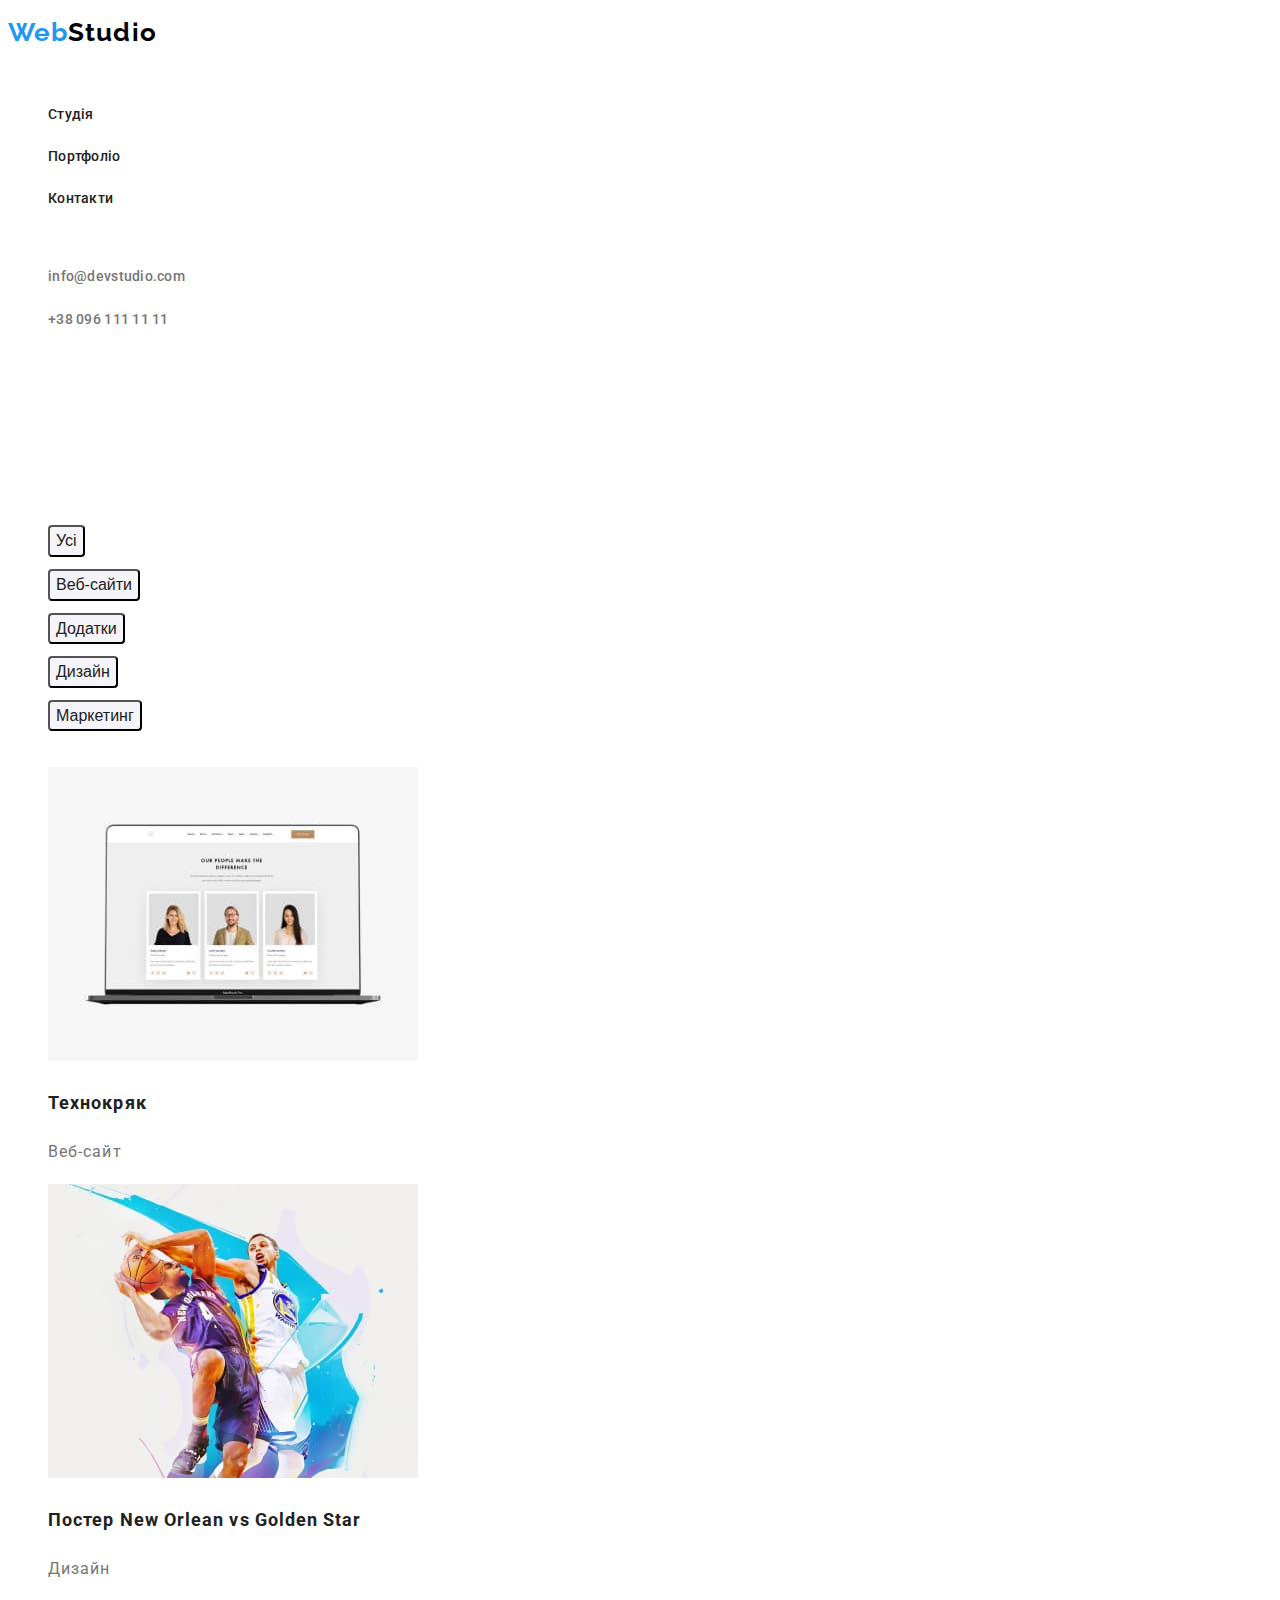
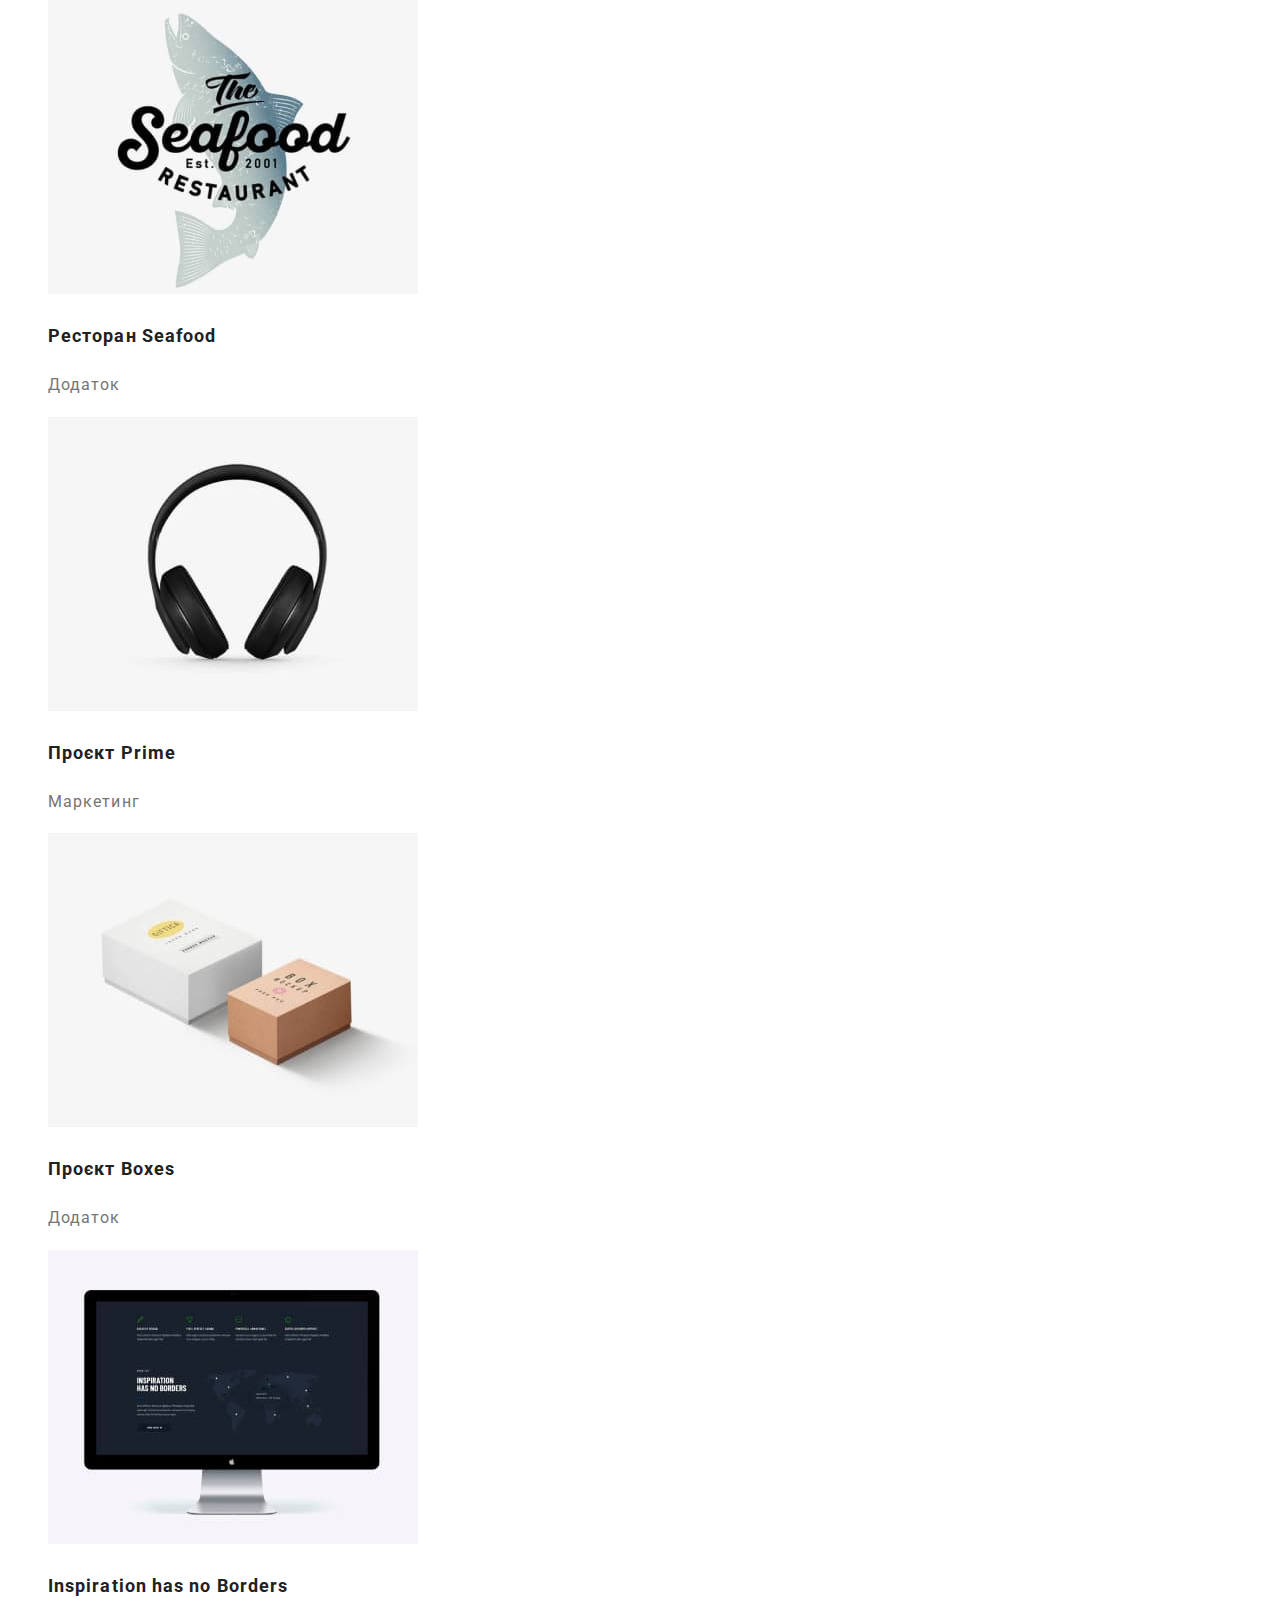
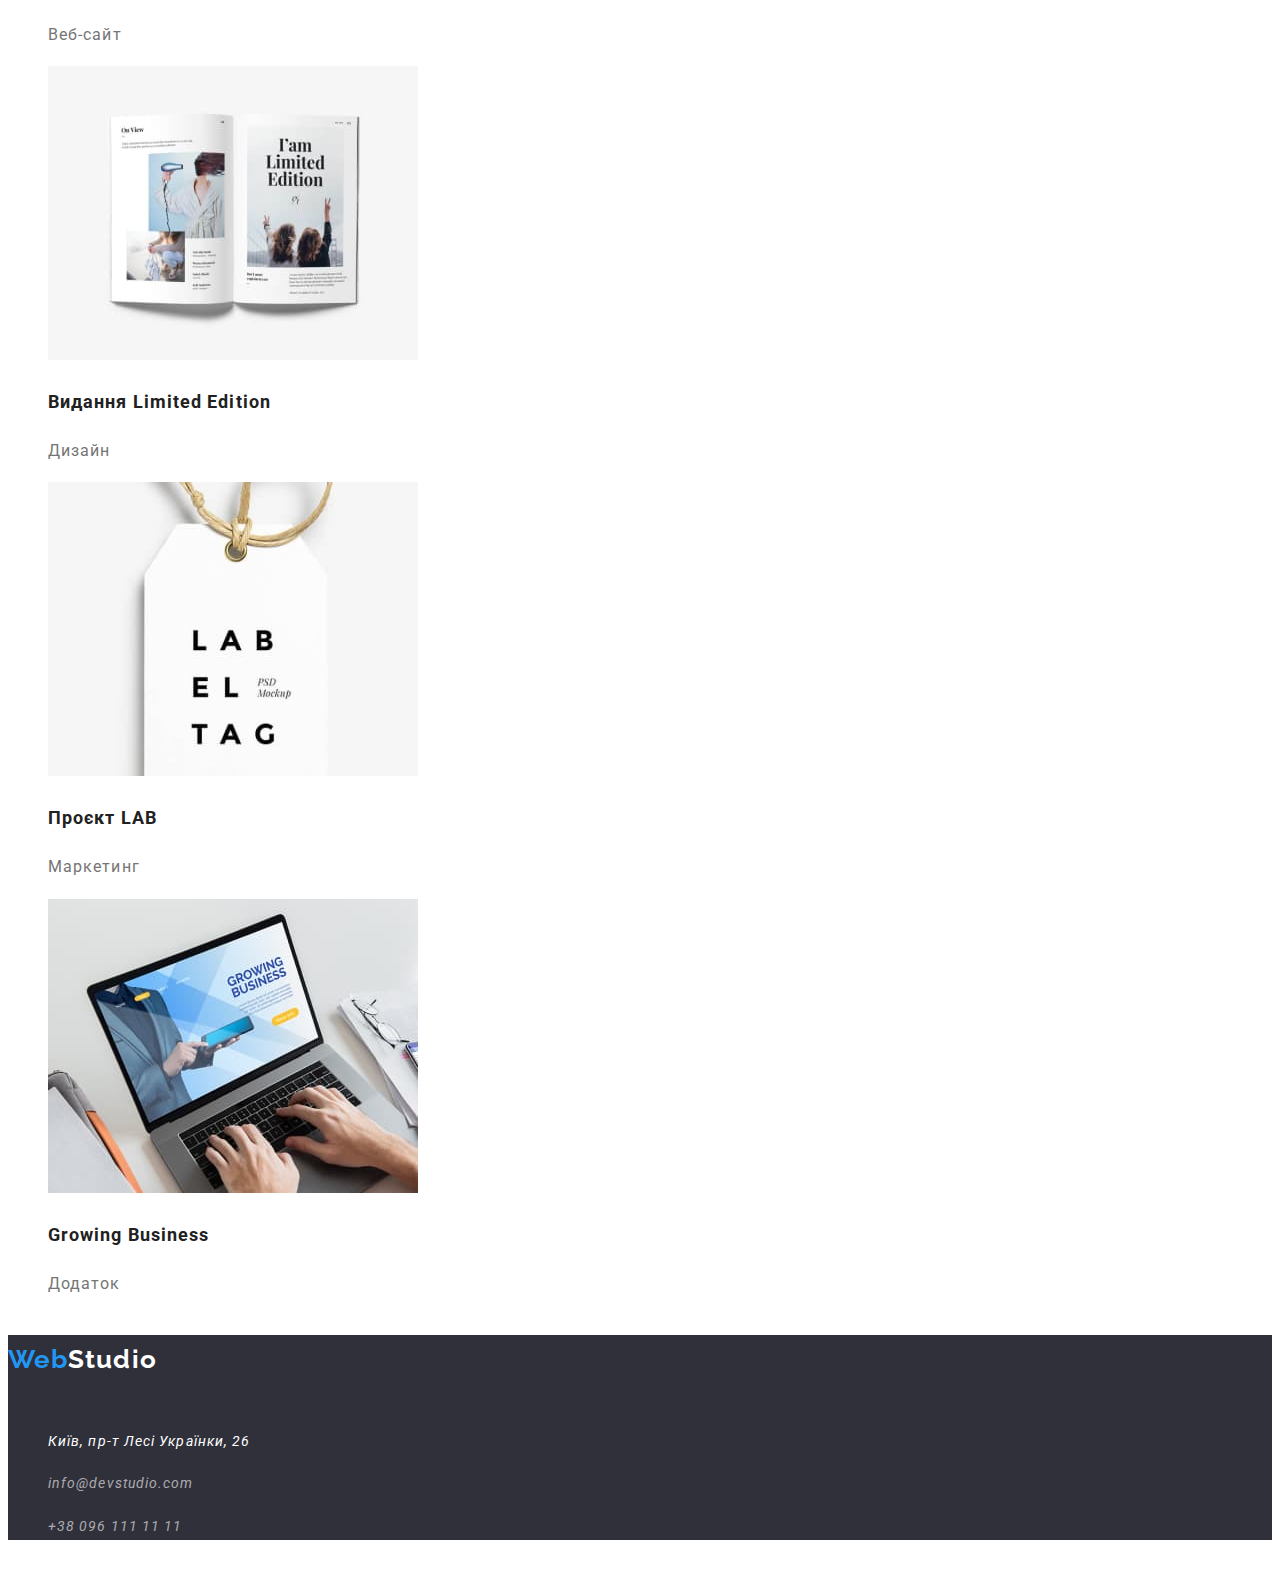
==== portfolio.html @ bcc32d1e "added portfolio.html and css" ====
<!DOCTYPE html>
<html lang="uk">
  <head>
    <meta charset="UTF-8">
    <meta http-equiv="X-UA-Compatible" content="IE=edge">
    <meta name="viewport" content="width=device-width, initial-scale=1.0">
    <title>WebStudio</title>
    <link rel="preconnect" href="https://fonts.googleapis.com">
    <link rel="preconnect" href="https://fonts.gstatic.com" crossorigin>
    <link href="https://fonts.googleapis.com/css2?family=Raleway:wght@700&family=Roboto:wght@400;500;700;900&display=swap" rel="stylesheet">
    <link rel="stylesheet" href="./css/styles.css">
  </head>
  <body>
    <!-- шапка -->
    <header>
       <!-- шапка -->
    <header>
      <nav>
        <a href="./index.html" class="header-logo link" lang="en"><span class="logo-accent">Web</span>Studio</a>
        <ul class="header-list list">
          <li><a href="./index.html" class="header-link link">Студія</a></li>
          <li><a href="./portfolio.html" class="header-link link">Портфоліо</a></li>
          <li><a href="" class="header-link link">Контакти</a></li>
        </ul>
      </nav>
      <ul class="auth-list list">
        <li><a href="mailto:info@devstudio.com" class="auth-link link">info@devstudio.com</a></li>
        <li><a href="tel:+380961111111" class="auth-link link">+38 096 111 11 11</a></li>
      </ul>
    </header>
    
    <main>
      <!-- портфоліо-->
         <section>
          <h1 class="features-method">Вебсайти, додатки та маркетинг</h1>
           <ul class="list">
               <li><button type="button" class="portfolio-button">Усі</button></li>
               <li><button type="button" class="portfolio-button">Веб-сайти</button></li>
               <li><button type="button" class="portfolio-button">Додатки</button></li>
               <li><button type="button" class="portfolio-button">Дизайн</button></li>
               <li><button type="button" class="portfolio-button">Маркетинг</button></li>
           </ul>
         
        <ul class="list">
            <li> 
                <a href="" class="link">
                <img src="./images/portfolio-img/technokryak.jpg" 
                alt="Ноутбук з трьома картинками на екрані" 
                width="370">
                <h2 class="portfolio-title">Технокряк</h2>
                <p class="portfolio-text">Веб-сайт</p>
                </a>
            </li>
            <li>
                <a href="" class="link">
                <img src="./images/portfolio-img/poster-orlean.jpg" 
                alt="Двоє баскетболістів з м‘ячем"
                width="370">
                <h2 class="portfolio-title">Постер New Orlean vs Golden Star</h2>
                <p class="portfolio-text">Дизайн</p>
                </a>
            </li>
            <li>
                <a href="" class="link">
                <img src="./images/portfolio-img/restaurant-seafood.jpg" 
                alt="Логотип ресторану Сеафуд"
                width="370">
                <h2 class="portfolio-title">Ресторан Seafood</h2>
                <p class="portfolio-text">Додаток</p>
                </a>
            </li>
            <li>
                <a href="" class="link">
                <img src="./images/portfolio-img/project-prime.jpg" 
                alt="Навушники"
                width="370">
                <h2 class="portfolio-title">Проєкт Prime</h2>
                <p class="portfolio-text">Маркетинг</p>
                </a>
            </li>
            <li>
                <a href="" class="link">
                <img src="./images/portfolio-img/project-boxes.jpg"
                alt="Дві коробки"
                width="370">
                <h2 class="portfolio-title">Проєкт Boxes</h2>
                <p class="portfolio-text">Додаток</p>
                </a>
            </li>
            <li>
                <a href="" class="link">
                <img src="./images/portfolio-img/inspiration-borders.jpg" 
                alt="Комп‘ютер з відкритим вебсайтом"
                width="370">
                <h2 class="portfolio-title">Inspiration has no Borders</h2>
                <p class="portfolio-text">Веб-сайт</p>
                </a>
            </li>
            <li>
                <a href="" class="link">
                <img src="./images/portfolio-img/limited-edition.jpg" 
                alt="Відкрита книга"
                width="370">
                <h2 class="portfolio-title">Видання Limited Edition</h2>
                <p class="portfolio-text">Дизайн</p>
                </a>
            </li>
            <li>
                <a href="" class="link">
                <img src="./images/portfolio-img/project-lab.jpg" 
                alt="Бірка проекту компанії Лаб"
                width="370">
                <h2 class="portfolio-title">Проєкт LAB</h2>
                <p class="portfolio-text">Маркетинг</p>
                </a>
            </li>
            <li>
                <a href="" class="link">
                <img src="./images/portfolio-img/growing-business.jpg" 
                alt="Людина працює за ноутбуком"
                width="370">
                <h2 class="portfolio-title">Growing Business</h2>
                <p class="portfolio-text">Додаток</p>
                </a>
            </li>
          </ul>
        <section>
    </main>
           <!-- підвал -->
    <footer class="basement">
      <a href="./index.html" class="footer-logo link" lang="en"><span class="footer-accent">Web</span>Studio</a>
      <address>
        <ul class="footer-list list">
          <li><a href="https://goo.gl/maps/CPtrU1FHBa2aNyZL9" class="footer-link link" target="_blank" rel="noopener noreferrer nofollow">Київ, пр-т Лесі Українки, 26</a></li>
          <li><a href="mailto:info@devstudio.com" class="footer-mail link">info@devstudio.com</a></li>
          <li><a href="tel:+380961111111" class="footer-tel link">+38 096 111 11 11</a></li>
        </ul>
        </address>
    </footer>
  </body>
</html>
---- css/styles.css ----
:root {
    --primary-text-color: #212121;
    --primary-white-color: #ffffff;
    --main-text-color: #757575;
    --header-logo-color: #000000; 
    --accent-color: #2196F3;
    --hero-footer-backgraund-color:#2F303A;
    --button-color: #FFFFFF;
    --footer-logo-color: #FFFFFF;
    --footer-text-color: rgba(255, 255, 255, 0.6);
    --section-backgraund-color:#F5F4FA;
   }

/* <h2> найчастіше використовується, хоча головний текст мав би бути — це <p> */
body {
    font-family: 'Roboto', sans-serif;
    font-style: normal;
    font-weight: 700;
    font-size: 36px;
    line-height: 1.17;
    letter-spacing: 0.03em;
    color: var(--primary-text-color);
    background-color: var(--primary-white-color);
    }
.list {
    list-style: none;
}
.link {
    text-decoration: none;
}

/* Шапка header nav */
.header-logo {
font-family: 'Raleway';
font-size: 26px;
line-height: 1.19;
color: var(--header-logo-color);
}

.logo-accent {
color: var(--accent-color);
}

.header-link {
font-family: 'Roboto';
font-style: normal;
font-weight: 500;
font-size: 14px;
line-height: 1.14;
letter-spacing: 0.02em;
color: var(--primary-text-color);

}
.header-link:hover,
.header-link:focus,
.auth-link:hover,
.auth-link:focus {
    color: var(--accent-color);
}

.auth-link {
font-family: 'Roboto';
font-weight: 500;
font-size: 14px;
line-height: 1.14;
letter-spacing: 0.02em;
color: var(--main-text-color);
}

/* Ефективні рішення */
.hero {
    background-color: var(--hero-footer-backgraund-color);
}

.hero-title {
font-family: 'Roboto';
font-style: normal;
font-weight: 900;
font-size: 44px;
line-height: 1.36;
text-align: center;
letter-spacing: 0.06em;
text-transform: uppercase;
color: var(--primary-white-color)
}

.hero-button {
font-family: 'Roboto';
font-style: normal;
font-size: 16px;
line-height: 1.88;
letter-spacing: 0.06em;
box-shadow: 0px 4px 4px rgba(0, 0, 0, 0.15);
border-radius: 4px;
color: var(--button-color);
background-color: var(--accent-color);
cursor: pointer;
}

/* особливості */
/* приховування h2 на сторінці Веб студія > секція 2 
 та h1 на сторінці портфоліо */
.features-method {
    visibility: hidden;
}

.features-title {
font-size: 14px;
line-height: 1.14;
text-transform: uppercase;
}

.features-text {
font-weight: 400;
font-size: 14px;
line-height: 1.71;
color: var(--main-text-color);
}

/* чим ми займаємось */
/* (h2) успадкував усе від body  */

/* наша команда */
/* (h2) успадкував усе від body  */

.team {
    background-color: var(--section-backgraund-color);
}

.team-title {
font-weight: 500;
font-size: 16px;
line-height: 1.19;
}

.team-text {
font-weight: 400;
font-size: 16px;
line-height: 1.19;
color: var(--main-text-color);
}

/* підвад */
.basement {
    background-color: var(--hero-footer-backgraund-color);
}

.footer-logo {
font-family: 'Raleway';
font-size: 26px;
line-height: 1.19;
color: var(--footer-logo-color);
}

.footer-accent {
color: var(--accent-color);
}

.footer-link {
font-weight: 400;
font-size: 14px;
line-height: 1.71;
color: var(--footer-logo-color);
}

.footer-mail,
.footer-tel {
font-weight: 400;
font-size: 14px;
line-height: 1.71;
color: var(--footer-text-color);
}

.footer-link:hover,
.footer-link:focus,
.footer-mail:hover,
.footer-mail:focus,
.footer-tel:hover,
.footer-tel:focus {
 color: var(--accent-color);
}
/* ----------------------------------- */
        /*  Портфоліо  */

.portfolio-button {
font-weight: 500;
font-size: 16px;
line-height: 1.6;
text-align: center;
color: var(--primary-text-color);
background: var(--section-backgraund-color);
border-radius: 4px;
cursor: pointer;
}   

.portfolio-button:hover,
.portfolio-button:focus {
color: var(--button-color);
background-color: var(--accent-color);
box-shadow: 0px 3px 1px rgba(0, 0, 0, 0.1), 0px 1px 2px rgba(0, 0, 0, 0.08), 0px 2px 2px rgba(0, 0, 0, 0.12);
border-radius: 4px;
}

.portfolio-title {
font-size: 18px;
line-height: 2;
letter-spacing: 0.06em;
color: var(--primary-text-color);
}

.portfolio-text {
font-weight: 400;
font-size: 16px;
line-height: 1.9;
color: var(--main-text-color);

}
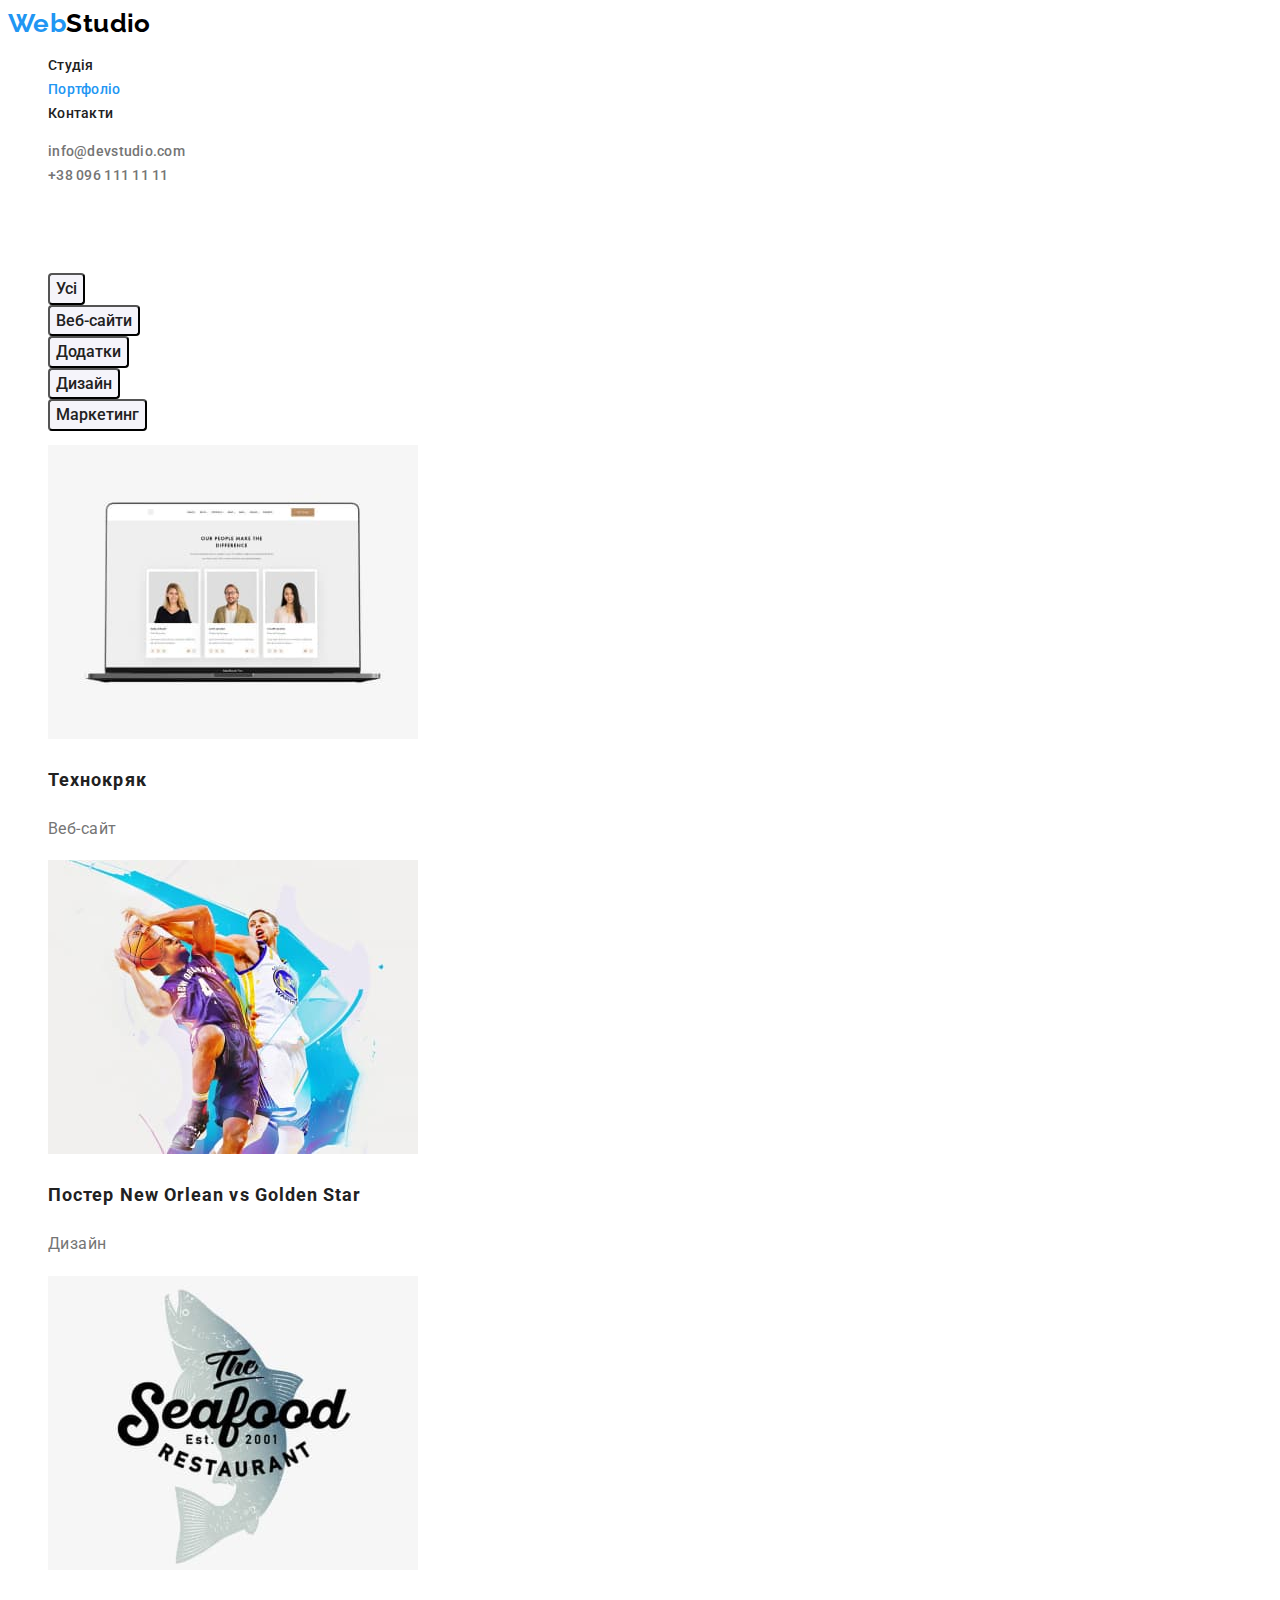
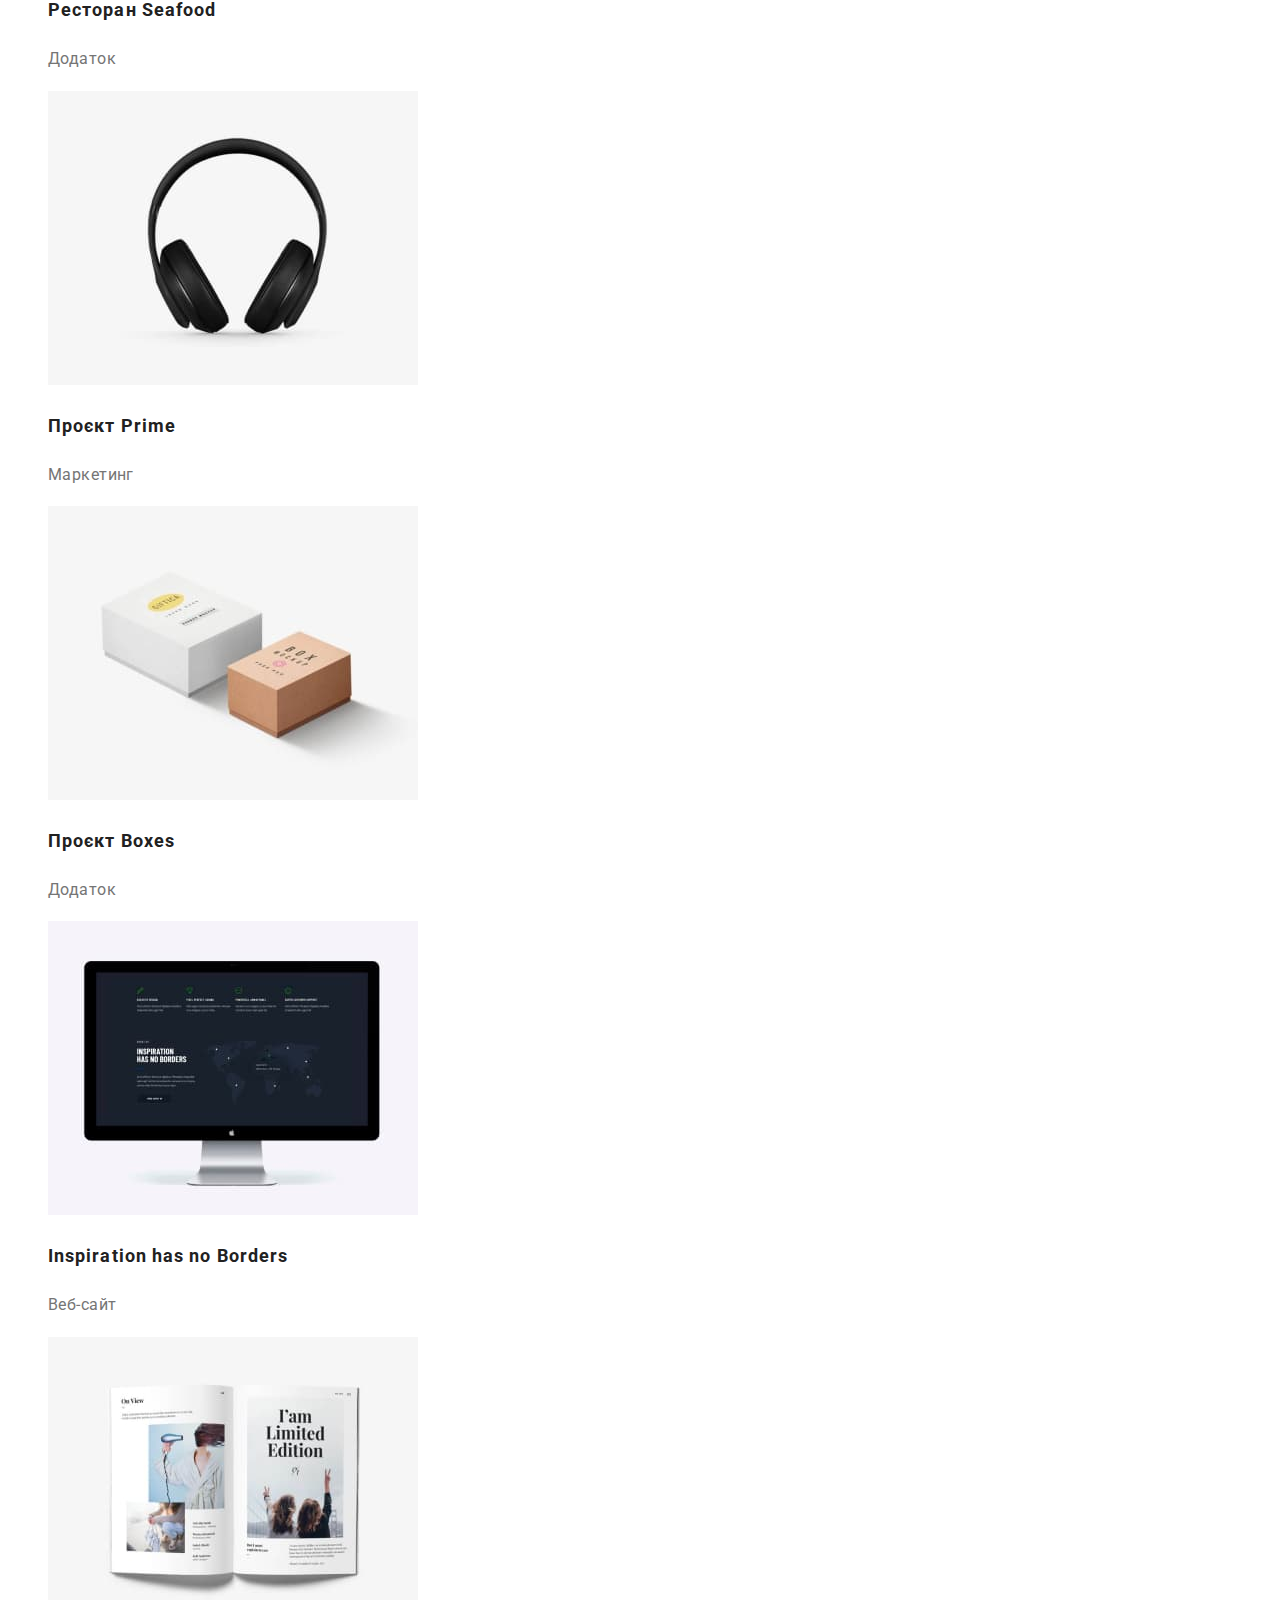
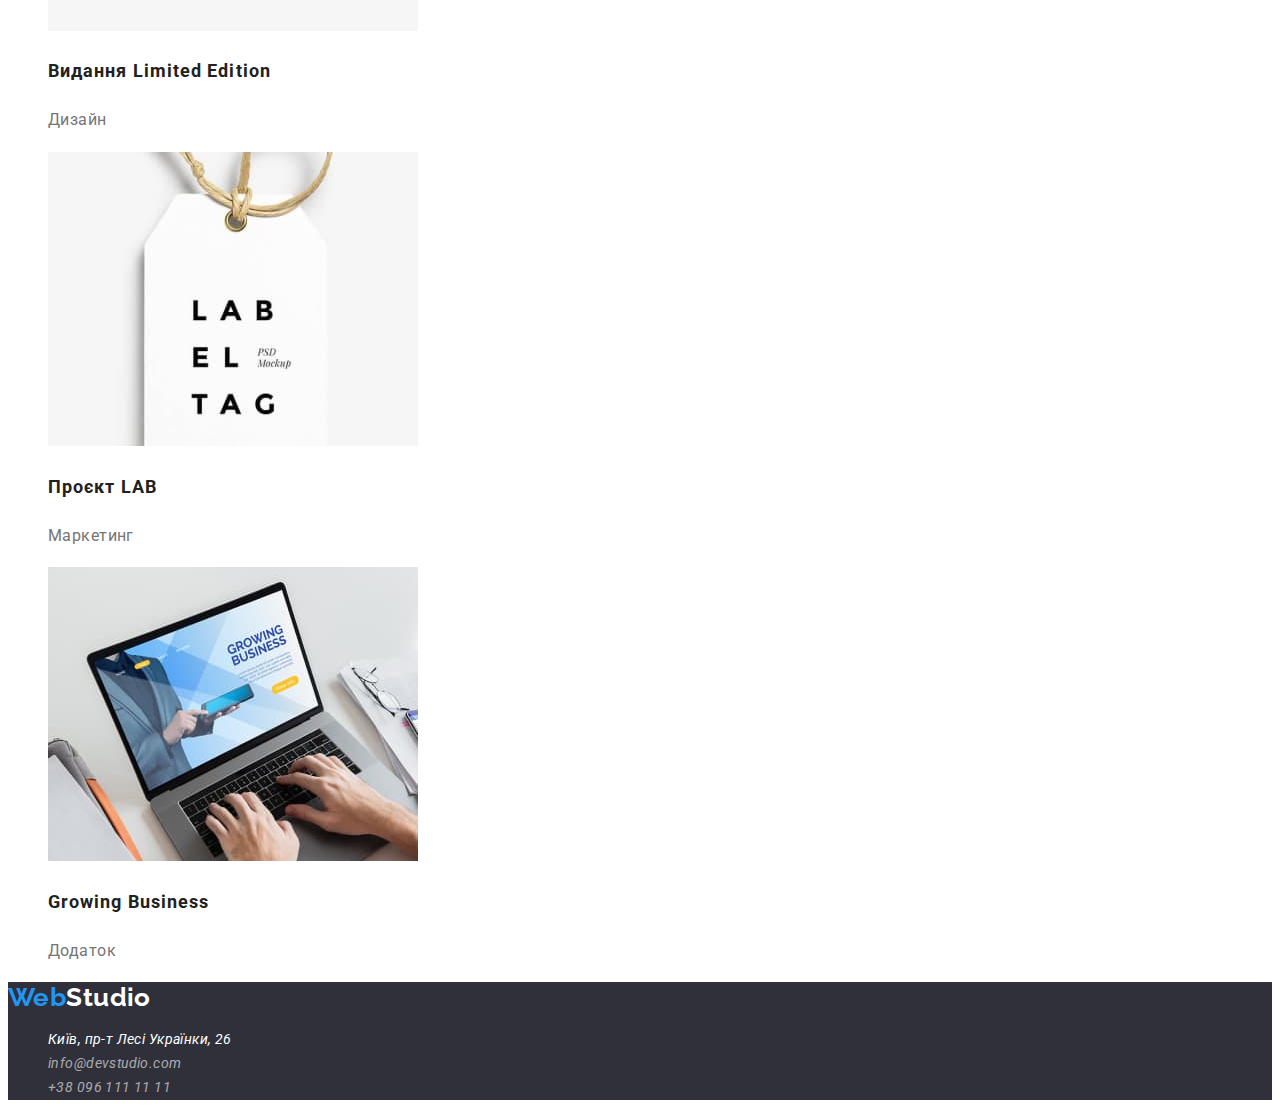
==== commit 99b0b1b6: "change of properties in css" ====
--- a/portfolio.html
+++ b/portfolio.html
@@ -19,7 +19,7 @@
         <a href="./index.html" class="header-logo link" lang="en"><span class="logo-accent">Web</span>Studio</a>
         <ul class="header-list list">
           <li><a href="./index.html" class="header-link link">Студія</a></li>
-          <li><a href="./portfolio.html" class="header-link link">Портфоліо</a></li>
+          <li><a href="./portfolio.html" class="header-link current link">Портфоліо</a></li>
           <li><a href="" class="header-link link">Контакти</a></li>
         </ul>
       </nav>
--- a/css/styles.css
+++ b/css/styles.css
@@ -17,9 +17,9 @@
 body {
     font-family: 'Roboto', sans-serif;
     font-style: normal;
-    font-weight: 700;
-    font-size: 36px;
-    line-height: 1.17;
+    font-weight: 400;
+    font-size: 14px;
+    line-height: 1.71;
     letter-spacing: 0.03em;
     color: var(--primary-text-color);
     background-color: var(--primary-white-color);
@@ -34,6 +34,7 @@
 /* Шапка header nav */
 .header-logo {
 font-family: 'Raleway';
+font-weight: 700;
 font-size: 26px;
 line-height: 1.19;
 color: var(--header-logo-color);
@@ -44,10 +45,7 @@
 }
 
 .header-link {
-font-family: 'Roboto';
-font-style: normal;
-font-weight: 500;
-font-size: 14px;
+font-weight: 500;
 line-height: 1.14;
 letter-spacing: 0.02em;
 color: var(--primary-text-color);
@@ -60,10 +58,12 @@
     color: var(--accent-color);
 }
 
+.header-link.current {
+     color: var(--accent-color);
+}
+
 .auth-link {
-font-family: 'Roboto';
-font-weight: 500;
-font-size: 14px;
+font-weight: 500;
 line-height: 1.14;
 letter-spacing: 0.02em;
 color: var(--main-text-color);
@@ -75,8 +75,6 @@
 }
 
 .hero-title {
-font-family: 'Roboto';
-font-style: normal;
 font-weight: 900;
 font-size: 44px;
 line-height: 1.36;
@@ -89,6 +87,7 @@
 .hero-button {
 font-family: 'Roboto';
 font-style: normal;
+font-weight: 700;
 font-size: 16px;
 line-height: 1.88;
 letter-spacing: 0.06em;
@@ -107,28 +106,35 @@
 }
 
 .features-title {
-font-size: 14px;
+font-weight: 700;
 line-height: 1.14;
 text-transform: uppercase;
 }
 
 .features-text {
-font-weight: 400;
-font-size: 14px;
-line-height: 1.71;
 color: var(--main-text-color);
 }
 
 /* чим ми займаємось */
-/* (h2) успадкував усе від body  */
+.section-title {
+font-weight: 700;
+font-size: 36px;
+line-height: 1.17;
+text-align: center;
+color: var(--primary-text-color)
+}
 
 /* наша команда */
-/* (h2) успадкував усе від body  */
-
 .team {
     background-color: var(--section-backgraund-color);
 }
 
+.team-dream {
+font-weight: 700;
+font-size: 36px;
+line-height: 1.17;
+}
+
 .team-title {
 font-weight: 500;
 font-size: 16px;
@@ -136,7 +142,6 @@
 }
 
 .team-text {
-font-weight: 400;
 font-size: 16px;
 line-height: 1.19;
 color: var(--main-text-color);
@@ -149,6 +154,7 @@
 
 .footer-logo {
 font-family: 'Raleway';
+font-weight: 700;
 font-size: 26px;
 line-height: 1.19;
 color: var(--footer-logo-color);
@@ -159,17 +165,11 @@
 }
 
 .footer-link {
-font-weight: 400;
-font-size: 14px;
-line-height: 1.71;
 color: var(--footer-logo-color);
 }
 
 .footer-mail,
 .footer-tel {
-font-weight: 400;
-font-size: 14px;
-line-height: 1.71;
 color: var(--footer-text-color);
 }
 
@@ -181,10 +181,15 @@
 .footer-tel:focus {
  color: var(--accent-color);
 }
+.link {
+    cursor: default;
+}
 /* ----------------------------------- */
         /*  Портфоліо  */
 
 .portfolio-button {
+font-family: 'Roboto';
+font-style: normal;
 font-weight: 500;
 font-size: 16px;
 line-height: 1.6;
@@ -204,6 +209,7 @@
 }
 
 .portfolio-title {
+font-weight: 700;
 font-size: 18px;
 line-height: 2;
 letter-spacing: 0.06em;
@@ -211,10 +217,8 @@
 }
 
 .portfolio-text {
-font-weight: 400;
 font-size: 16px;
 line-height: 1.9;
 color: var(--main-text-color);
-
-}
-
+}
+
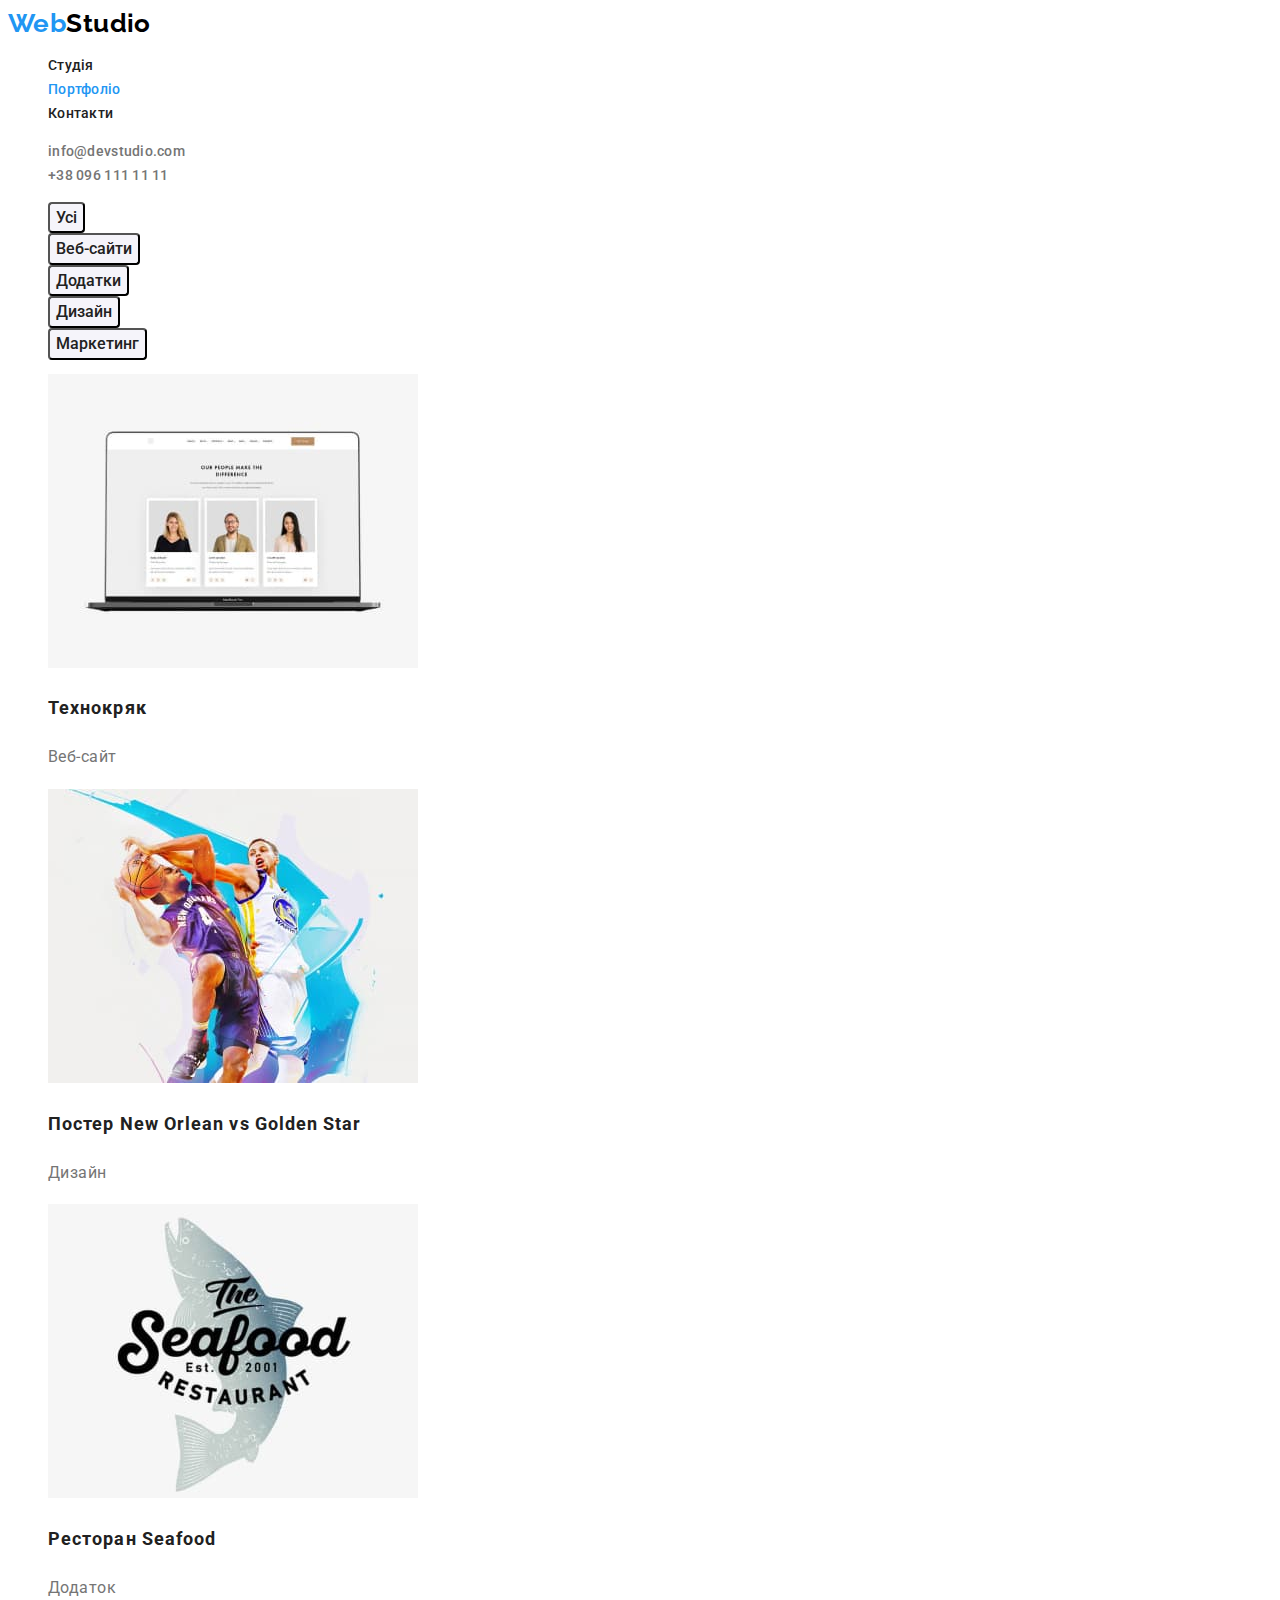
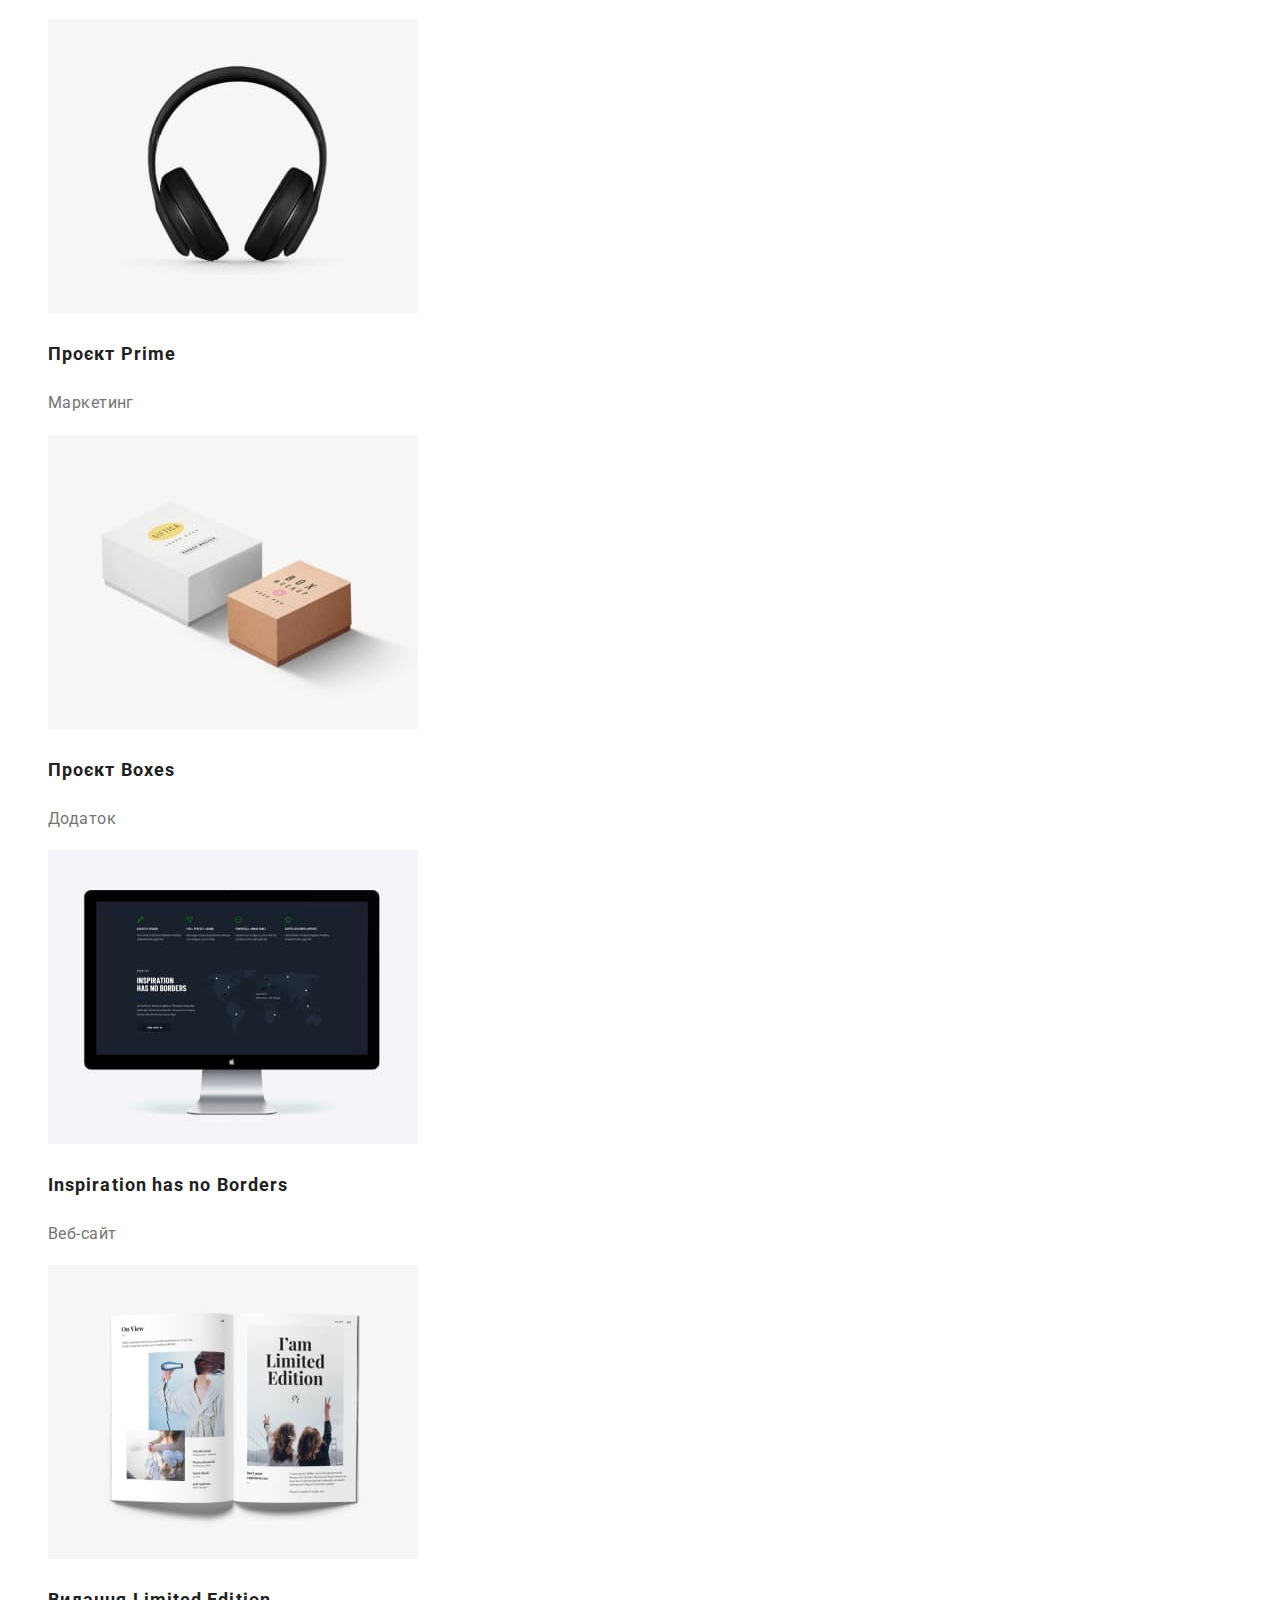
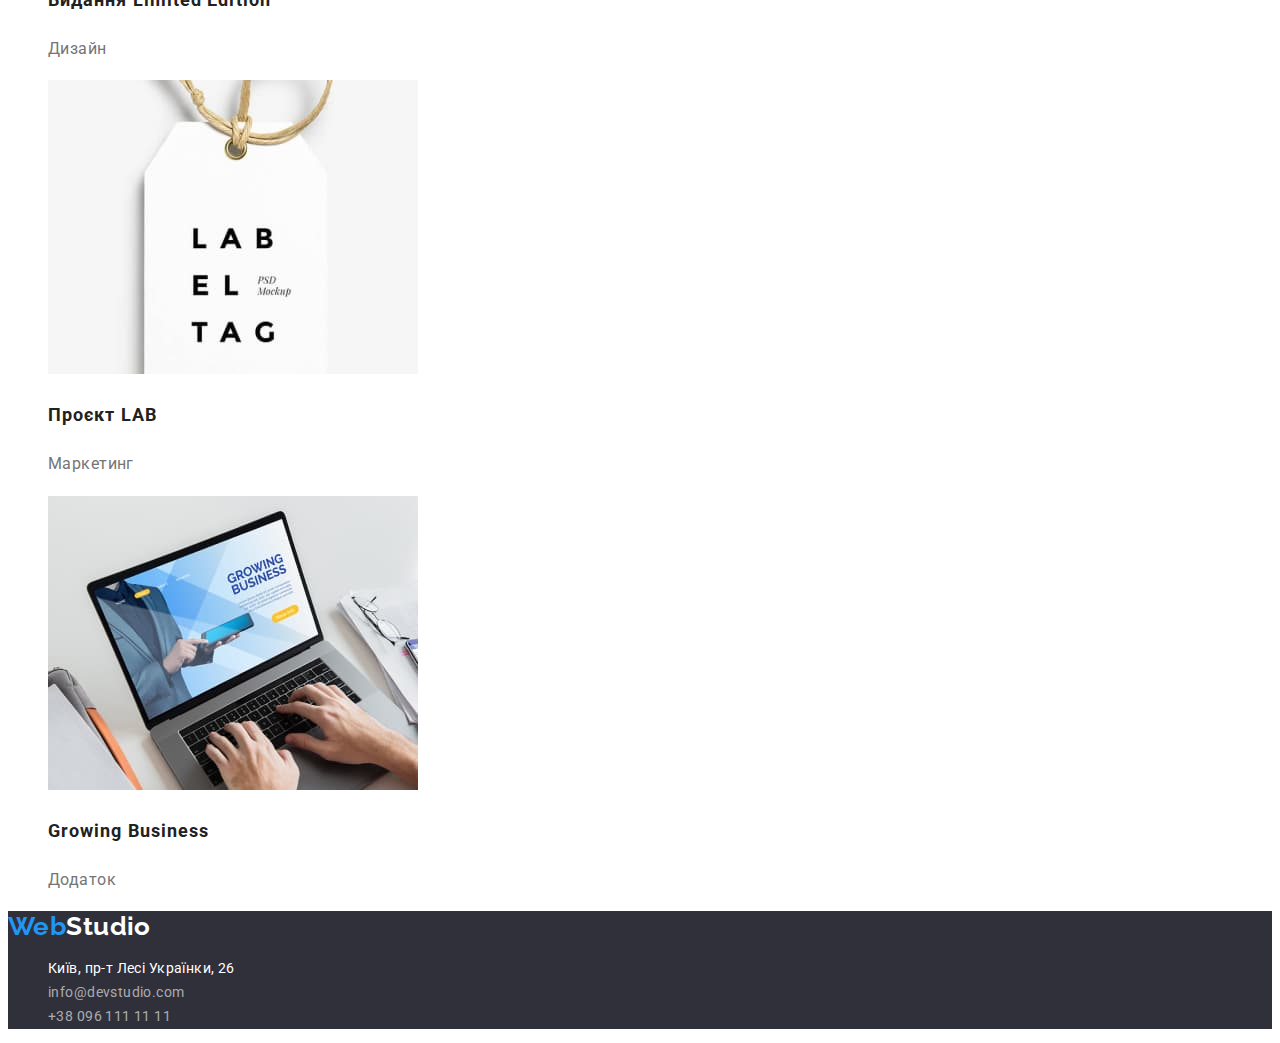
==== commit 12d7be35: "added visually-hidden and removed the italics" ====
--- a/portfolio.html
+++ b/portfolio.html
@@ -32,7 +32,7 @@
     <main>
       <!-- портфоліо-->
          <section>
-          <h1 class="features-method">Вебсайти, додатки та маркетинг</h1>
+          <h1 class="visually-hidden">Вебсайти, додатки та маркетинг</h1>
            <ul class="list">
                <li><button type="button" class="portfolio-button">Усі</button></li>
                <li><button type="button" class="portfolio-button">Веб-сайти</button></li>
--- a/css/styles.css
+++ b/css/styles.css
@@ -85,8 +85,7 @@
 }
 
 .hero-button {
-font-family: 'Roboto';
-font-style: normal;
+font-family: inherit;
 font-weight: 700;
 font-size: 16px;
 line-height: 1.88;
@@ -101,8 +100,18 @@
 /* особливості */
 /* приховування h2 на сторінці Веб студія > секція 2 
  та h1 на сторінці портфоліо */
-.features-method {
-    visibility: hidden;
+
+.visually-hidden {
+ position: absolute;
+ white-space: nowrap;
+ width: 1px;
+ height: 1px;
+ overflow: hidden;
+ border: 0;
+ padding: 0;
+ clip: rect(0 0 0 0);
+ clip-path: inset(50%);
+ margin: -1px;
 }
 
 .features-title {
@@ -155,6 +164,7 @@
 .footer-logo {
 font-family: 'Raleway';
 font-weight: 700;
+font-style: normal;
 font-size: 26px;
 line-height: 1.19;
 color: var(--footer-logo-color);
@@ -165,11 +175,13 @@
 }
 
 .footer-link {
+font-style:normal;
 color: var(--footer-logo-color);
 }
 
 .footer-mail,
 .footer-tel {
+font-style:normal;   
 color: var(--footer-text-color);
 }
 
@@ -181,15 +193,13 @@
 .footer-tel:focus {
  color: var(--accent-color);
 }
-.link {
-    cursor: default;
-}
+
+
 /* ----------------------------------- */
         /*  Портфоліо  */
 
 .portfolio-button {
-font-family: 'Roboto';
-font-style: normal;
+font-family: inherit;
 font-weight: 500;
 font-size: 16px;
 line-height: 1.6;
